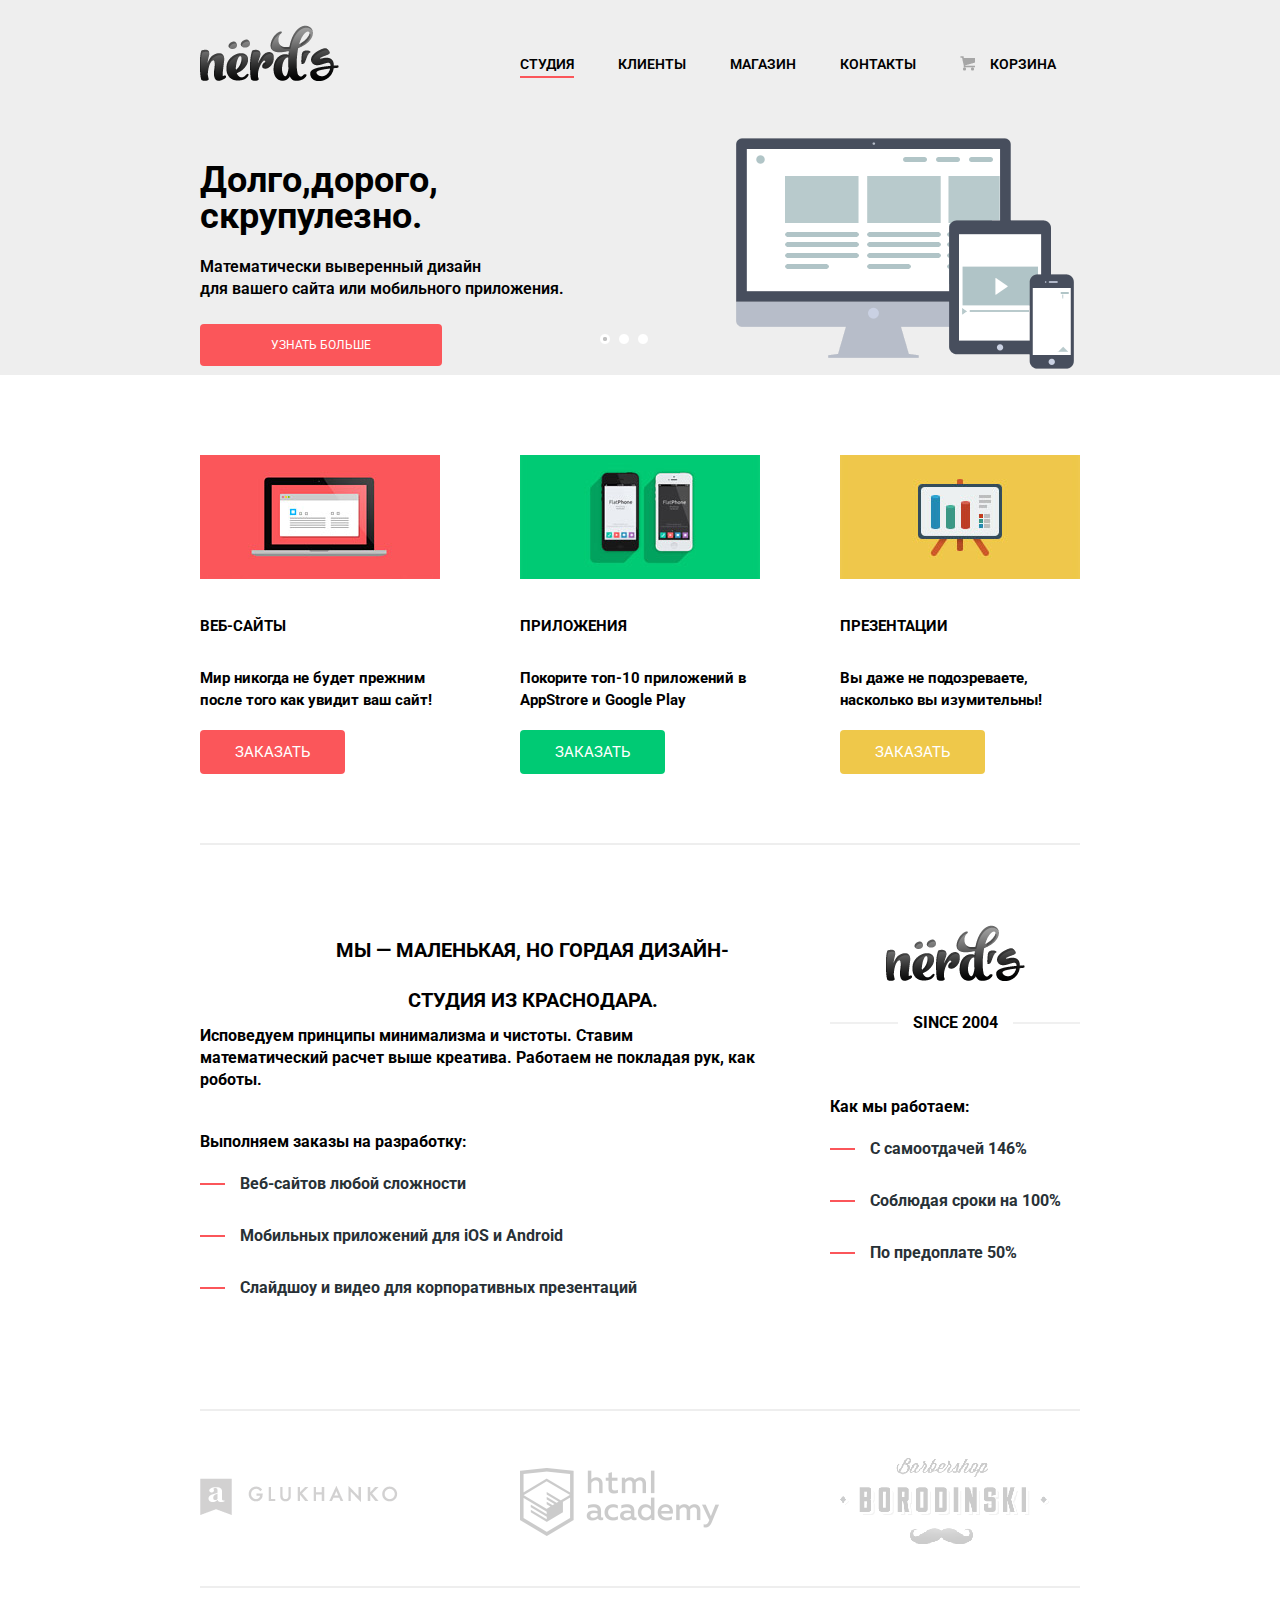
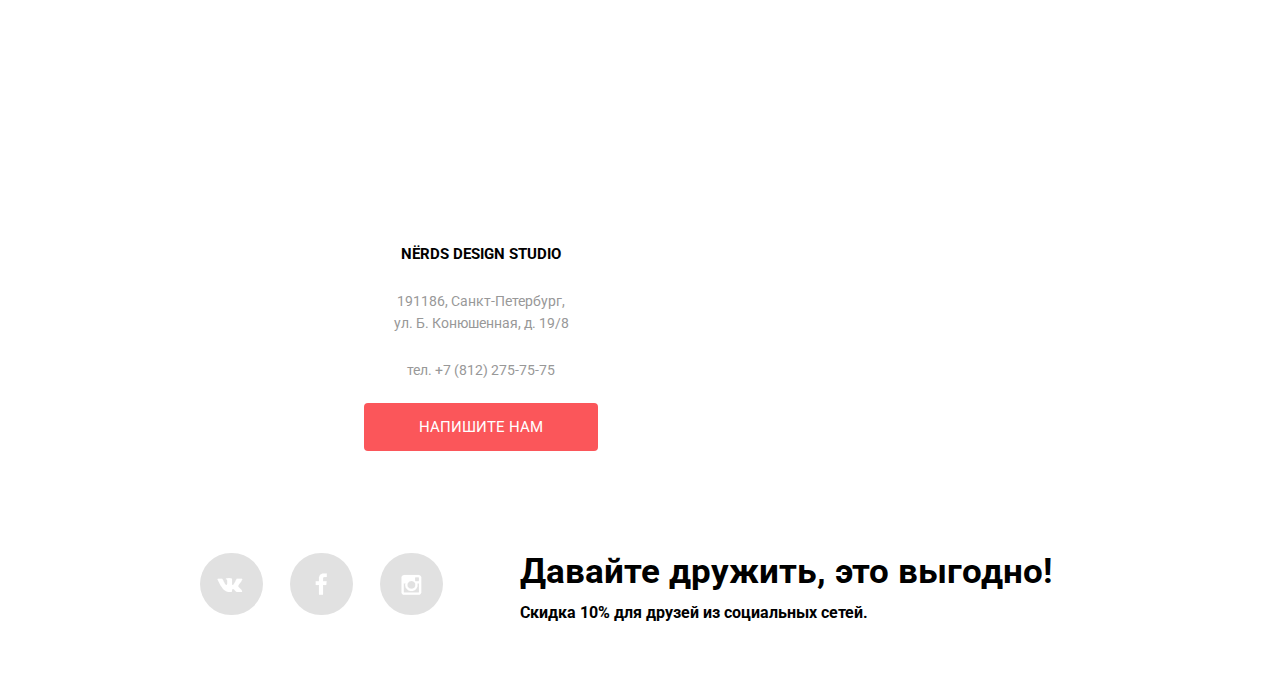
==== index.html @ 9555e85b "finished 80%" ====
<!DOCTYPE html>
<html lang="ru">
<head>
  <meta charset="UTF-8">
  <title>Nerds</title>
  <link href="https://fonts.googleapis.com/css?family=Roboto" rel="stylesheet">
  <link rel="stylesheet" href="css/normalize.css">
  <link rel="stylesheet" href="css/style.css">
</head>
<body>
<header class="main-header">
  <div class="container clearfix">
        <div class="header-logo">
          <img src="images/header-logo.png" width="139" height="56" alt="header-logo">
        </div>
        <nav class="main-navigation clearfix">
          <ul class="menu">
            <li>
              <a class="active" href="#">Студия</a>
            </li>
            <li>
              <a href="#">Клиенты</a>
            </li>
            <li>
              <a href="http://localhost:63342/Nerds/catalog.html?_ijt=am4drmish4obvs0klin3mq3hd3#">Магазин</a>
            </li>
            <li>
              <a href="#">Контакты</a>
            </li>
            <li>
              <a class="shopping-basket clearfix" href="#">Корзина</a>
            </li>
          </ul>
        </nav>
          <div class="slider">
            <img src="images/slider.png" width="474" height="231"  alt="slider">
          </div>
          <div class="features">
            <h2>Долго,дорого,<br>скрупулезно.</h2>
            <p>Математически выверенный дизайн<br>
              для вашего сайта или мобильного приложения.</p>
            <a href="#">Узнать больше</a>
          </div>
  </div>
</header>
<main class="container clearfix">
  <div class="products clearfix">
    <div class="products-item">
      <img class="img-item" src="images/image-site.jpg" width="240" height="124" alt="website-image">
      <b>Веб-сайты</b>
      <p>Мир никогда не будет прежним после того как увидит ваш сайт!</p>
      <a class="web-item" href="#">Заказать</a>
    </div>
    <div class="products-item">
      <img class="img-item" src="images/image-applications.jpg" width="240" height="124" alt="website-image">
      <b>Приложения</b>
      <p>Покорите топ-10 приложений
        в AppStrore и Google Play</p>
      <a class="app-item" href="#">Заказать</a>
    </div>
    <div class="products-item">
      <img class="img-item" src="images/image-presentation.jpg" width="240" height="124" alt="website-image">
      <b>Презентации</b>
      <p>Вы даже не подозреваете,
        насколько вы изумительны!</p>
      <a class="pres-item" href="#">Заказать</a>
    </div>
  </div>
  <div class="index-column clearfix">
    <div class="index-column-left">
      <h2 class="big-heading">
        Мы — маленькая, но гордая
        дизайн-студия из Краснодара.
      </h2>
      <p>
        Исповедуем принципы минимализма и чистоты.
        Ставим математический расчет выше креатива.
        Работаем не покладая рук, как роботы.
      </p>
      <p class="order-work">
        Выполняем заказы на разработку:
      </p>
      <ul class="custom-list">
        <li>
          Веб-сайтов любой сложности
        </li>
        <li>
          Мобильных приложений для iOS и Android
        </li>
        <li>
          Слайдшоу и видео для корпоративных презентаций
        </li>
      </ul>

    </div>
    <div class="index-column-right">
      <div class="logo">
        <img src="images/header-logo.png" width="139" height="56" alt="img">
      </div>
      <div class="born-date">
        <span>Since 2004</span>
      </div>
      <p class="order-work">
        Как мы работаем:
      </p>
      <ul class="custom-list">
        <li>
          С самоотдачей 146%
        </li>
        <li>
          Соблюдая сроки на 100%
        </li>
        <li>
          По предоплате 50%
        </li>
      </ul>
    </div>
  </div>
  <div class="company-links clearfix">
    <div class="com-glukhanko">
      <a href="#">
        <img src="images/glukhanko.png" width="198" height="37" alt="img-link">
      </a>
    </div>
    <div class="com-htmlacademy">
      <a href="#">
        <img src="images/htmlacademy.png" width="199" height="68" alt="img-link">
      </a>
    </div>
    <div class="com-borodinsky">
      <a href="#">
        <img src="images/borodinsky.png" width="209" height="90" alt="img-link">
      </a>
    </div>
  </div>
</main>
<div class="map">
  <div class="address">
    <b>NЁRDS DESIGN STUDIO</b>
    <p class="local">191186, Санкт-Петербург,<br>
      ул. Б. Конюшенная, д. 19/8</p>
    <p class="number">тел. +7 (812) 275-75-75</p>
    <a class="contact-us" href="#">Напишите нам</a>
  </div>
  <iframe src="https://www.google.com/maps/embed?pb=!1m18!1m12!1m3!1d1998.621825685443!2d30.320789252020067!3d59.93841718178706!2m3!1f0!2f0!3f0!3m2!1i1024!2i768!4f13.1!3m3!1m2!1s0x4696310fc446a9a3%3A0xddb6cbaf88ba4de7!2z0JLQvtC70YvQvdGB0LrQuNC5INC_0LXRgC4sINCh0LDQvdC60YIt0J_QtdGC0LXRgNCx0YPRgNCzLCDQoNC-0YHRgdC40Y8sIDE5MTE4Ng!5e0!3m2!1sru!2sua!4v1493501843042" width="100%" height="417" frameborder="0" style="border:0" allowfullscreen></iframe>
</div>
<footer class="main-footer clearfix">
  <div class="container clearfix">
    <div class="footer-social">
      <div class="vk">
        <a  class="social-btn social-btn-vk" href="#">Vkontakte</a>
      </div>
      <div class="fb">
        <a class="social-btn social-btn-fb"  href="#">Facebook</a>
      </div>
      <div class="inst">
        <a class="social-btn social-btn-inst" href="#">Instagram</a>
      </div>
    </div>
    <div class="discount">
      <b>Давайте дружить, это выгодно!</b>
      <p>Скидка 10% для друзей из социальных сетей.</p>
    </div>
  </div>
</footer>
<div class="popup">
  <button class="popup-close" type="button" title="Закрыть">Закрыть</button>
    <form class="form-info clearfix" action="#" method="post">
      <label class="name" for="my-name">
        Ваше имя:
      </label>
      <input type="text" id="my-name" name="name-inf" placeholder="Представтесь, пожалуйста">
    </form>
    <form class="form-info" action="#" method="post">
      <label class="email" for="my-mail">
        Ваше е-mail:
      </label>
      <input type="text" id="my-mail" name="name-mail" placeholder="Для отправки ответа">
    </form>
  <form class="form-info" action="#" method="post">
    <label class="letter-text" for="letter">
      Текст письма:
    </label>
    <textarea class="text-letter" style="resize: none" cols="64" rows="10" id="letter" name="name-inf"
              placeholder="В свободной форме"></textarea>
    <button class="btn" type="submit">Отправить</button>
  </form>
</div>
<script src="scripts.js"></script>
</body>
</html>
---- css/style.css ----
body {
    min-width: 900px;
    margin: 0;
    padding: 0;
    font-size: 15px;
    line-height: 22px;
    font-family: "Roboto", "Arial", sans-serif;
    color: #000;
    background: #ffffff no-repeat  top;
}


.clearfix::after {
    content: "";
    display: block;
    clear: both;
}

p,
h2,
figure,
ul {
    padding: 0;
    margin: 0;

}

ul {
    list-style: none;
}

a {
    color: #000;
    text-decoration: none;
}

.container {
    margin: 0 auto;
    width: 880px;
}

.main-header {
    background: #eeeeee;
}

.header-logo {
    float: left;
    padding-top: 25px;
}

.main-navigation {
    width: 560px;
    float: right;
    margin-top: 53px;
}

.main-navigation li {
    display: inline-block;
    vertical-align: top;
    margin-right: 40px;
}

.main-navigation li:last-child {
    margin-right: 0;
}

.main-navigation a {
    position: relative;
    font-size: 14px;
    text-transform: uppercase;
    font-weight: 600;
}

.main-navigation .shopping-basket {
    position: relative;
    padding-left: 30px;
}

.main-navigation .shopping-basket {
    width: 15px;
    height: 15px;
    top: 0;
    left: 0;
    background: url("../images/icon-basket.png") no-repeat;
}

.main-navigation a:hover {
    color: #fb565a;
}

.main-navigation a:active {
    color: #8f8f8f;
}

.main-navigation .active {
    position: relative;
}

.main-navigation .active::after {
    position: absolute;
    content: '';
    width: 100%;
    top: 20px;
    left: 0;
    border-bottom: 2px solid #fb565a;
}

.main-navigation .shopping-basket:hover {
    background: url("../images/icon-basket-hover.png") no-repeat;
}

.main-navigation .shopping-basket:active {
    background: url("../images/icon-basket-active.png") no-repeat;
}


.features {
    float: left;
    width: 400px;
    margin-top: 75px;
}


.features h2 {
    font-size: 36px;
    line-height: 36px;
    padding-bottom: 22px;
}

.features p {
    font-size: 16px;
    font-weight: 600;
    padding-bottom: 33px;
}

.features a {
    font-size: 12px;
    background: #fb565a;
    padding: 14px 71px;
    border-radius: 4px;
    text-transform: uppercase;
    color: #ffffff;
}

.features a:hover {
    background-color: #d6494d;
}

.features a:active {
    background-color: #b63538;
    box-shadow: inset 0 3px 0 0 rgba(0,0,0,0.24);
}

.slider {
    width: 480px;
    float: right;
    margin-top: 63px;
}

.products {
    margin-top: 80px;
    border-bottom: 2px solid #eeeeee;
}

.products-item {
    width: 240px;
    float: left;
    margin-right: 80px;
    padding-bottom: 80px;
}

.products-item:last-child {
    margin-right: 0;
}

.products-item .img-item {
    padding-bottom: 30px;
}

.products-item b {
    display: inline-block;
    text-transform: uppercase;
    padding-bottom: 30px;
}

.products-item p {
    font-weight: bold;
    font-size: 15px;
    padding-bottom: 30px;
}

.products-item .web-item {
    background: #fb565a;
    padding: 13px 35px;
    border-radius: 4px;
    text-transform: uppercase;
    color: #ffffff;
}

.products-item .app-item {
    background: #00ca74;
    padding: 13px 35px;
    border-radius: 4px;
    text-transform: uppercase;
    color: #ffffff;
}
.products-item .pres-item {
    background: #efc84a;
    padding: 13px 35px;
    border-radius: 4px;
    text-transform: uppercase;
    color: #ffffff;
}

.products-item .web-item:hover {
    background-color: #d6494d;
}

.products-item .app-item:hover {
    background-color: #01a25e;
}

.products-item .pres-item:hover {
    background-color: #d6ae2c;
}

.products-item .web-item:active {
    box-shadow: inset 0 3px 0 0 rgba(0,0,0,0.24);
}

.products-item .app-item:active {
    box-shadow: inset 0 3px 0 0 rgba(0,0,0,0.24);
}

.products-item .pres-item:active {
    box-shadow: inset 0 3px 0 0 rgba(0,0,0,0.24);
}

.index-column {
    padding: 80px 0;
    border-bottom: 2px solid #eee;
    font-weight: bold;
}

.index-column-left {
    width: 560px;
    float: left;
}

.index-column p {
    font-size: 16px;
    line-height: 22px;
    margin-bottom: 40px;
}

.index-column .order-work {
    margin-bottom: 20px;
}

.custom-list {
    font-size: 0;
}

.custom-list li {
    padding-left: 40px;
    margin-bottom: 30px;
    position: relative;
    font-size: 16px;
    line-height: 22px;
    color: #283136;
}

.custom-list li::before {
    content: "";
    position: absolute;
    left: 0;
    top: 10px;
    width: 25px;
    height: 2px;
    background: #fb565a;
}

.index-column-right {
    width: 250px;
    float: right;
}

.index-column-right .logo {
    margin-bottom: 25px;
    text-align: center;
}

.index-column-right .logo img {
    width: 139px;
    height: 56px;
}

.born-date {
    margin-bottom: 60px;
    font-size: 16px;
    line-height: 22px;
    text-align: center;
}

.born-date span {
    position: relative;
    z-index: 2;
    font-size: 16px;
    display: inline;
    padding: 0 15px;

    text-align: right;
    text-transform: uppercase;
    background: #ffffff;
}

.born-date::after {
    content: '';
    position: relative;
    display: block;
    top: -12px;
    z-index: 1;
    border: 1px solid #f0f0f0;
}

.company-links {
    padding-top: 47px;
    padding-bottom: 32px;
    border-bottom:  2px solid #eeeeee;
    margin-bottom: 85px;
    transition: linear 0.4s;
}

.com-glukhanko {
    float: left;
    width: 220px;
    margin-right: 100px;
    padding-top: 20px;
    opacity: .2;
}

.com-htmlacademy {
    float: left;
    width: 220px;
    margin-right: 100px;
    padding-top: 10px;
    opacity: .2;
}

.com-borodinsky {
    float: left;
    width: 220px;
    margin-right: 0;
    opacity: .2;
}


.com-glukhanko:hover {
    opacity: 1;
}

.com-htmlacademy:hover{
    opacity: 1;
}

.com-borodinsky:hover {
    opacity: 1;
}

.map {
    position: relative;
}

.address {
    position: absolute;
    width: 250px;
    padding-top: 30px;
    padding-bottom: 25px;
    background: #ffffff;
    top: 140px;
    left: 356px;
    text-align: center;
}

.address b {
    display: inline-block;
    padding-bottom: 25px;
}

.address p {
    color: #989898;
    font-size: 14px;
}

.address .local {
    margin-bottom: 25px;
}

.address .number {
    margin-bottom: 35px;
}

.address a {
    width: 204px;
    text-transform: uppercase;
    color: #ffffff;
    background: #fb565a;
    border-radius: 4px;
    padding: 15px 55px;
}

.address a:hover {
    background: #b63538;
}

/*----------------------INDEX-CONTENT END--------------------*/

.catalog {
    margin-top: 82px;
    margin-bottom: 80px;
}

.inner-column-left {
    width: 240px;
    float: left;
    margin-right: 80px;
}

.big-heading {
    float: left;
    text-align: center;
    font-size: 20px;
    line-height: 50px;
    margin-left: 105px;
    text-transform: uppercase;
}

.slider-small {
    margin-bottom: 15px;
}

.small-slider span {
    display: inline-block;
    font-weight: bold;
    text-transform: uppercase;
    padding-bottom: 23px;
}

.small-slider .br {
    font-weight: bold;
    text-transform: uppercase;
    margin-right: 10px;
    float: left;
    padding-top: 10px;
}

.small-slider .inf-to {
    font-weight: bold;
    text-transform: uppercase;
    margin-right: 10px;
    padding-top: 10px;
    padding-left: 25px;
    float: left;

}

.small-slider input[type="text"] {
    float: left;
    width: 45px;
    border: none;
    outline: 0;
    cursor: pointer;
    background: #f1f1f1;
    padding: 11px 15px 11px 15px;
    border-radius: 3px;
    font-weight: bold;
    margin-right: 10px;
}

.small-slider input[type="text"]:last-child {
    margin-right: 0;
}

.my-inp-br {
    margin-right: 10px;
}

.range-price {
    float: left;
    width: 240px;
    margin-bottom: 52px;
}

.grid {
    width: 240px;
    float: left;
    margin-bottom: 50px;
}

.grid label {
    display: block;
    font-weight: bold;
}

.grid span {
    font-weight: bold;
    text-transform: uppercase;
    display: inline-block;
    padding-bottom: 20px;
    font-size: 18px;
}

.grid .typing {
    text-transform: none;
    font-size: 16px;
    padding: 0;
    color: #283136;
}

.grid .typing:hover {
    color: #000000;
}

.choose-radio {
    position: relative;
    cursor: pointer;
}

.grid-type input[type="radio"] {
    display: none;
}

.choose-radio {
    display: inline-block;
    vertical-align: top;
    padding-left: 35px;
    padding-bottom: 20px;
}


.choose-radio input[type="radio"] +
.radio-indicator {
    position: absolute;
    top: 0;
    left: 0;
    width: 25px;
    height: 25px;
    background: url("../images/icon-circle.png") no-repeat;
    opacity: 0.5;
}

.choose-radio input[type="radio"] +
.radio-indicator:hover {
    opacity: 1;
}

.choose-radio input[type="radio"]:checked +
.radio-indicator {
    content: "";
    position: absolute;
    width:  25px;
    height: 25px;
    background: url("../images/icon-circle-dot.png") no-repeat;
}

.inner-features span {
    display: inline-block;
    font-weight: bold;
    text-transform: uppercase;
    padding-bottom: 23px;
    font-size: 18px;
}

.inner-features label {
    display: block;
    font-weight: bold;
}

.inner-features a {
    display: inline-block;
    margin-top: 50px;
    background: #f1f1f1;
    color: #000;
    border-radius: 3px;
    padding: 10px 40px;
    text-transform: uppercase;
    font-weight: bold;
    font-size: 12px;
}

.inner-features a:hover {
    background: #e5e5e5;
}

.inner-features a:active {
    background: #d5d5d5;
    box-shadow: inset 0 3px 0 0 rgba(0,0,0,0.24);
}

.choose-checkbox {
    position: relative;
    cursor: pointer;
}

.creators-product input[type="checkbox"] {
    display: none;
}

.choose-checkbox {
    display: inline-block;
    vertical-align: top;
    padding-left: 35px;
    padding-bottom: 20px;
}


.choose-checkbox input[type="checkbox"] +
.checkbox-indicator {
    position: absolute;
    top: 0;
    left: 0;
    width: 23px;
    height: 23px;
    background: url("../images/icon-check-off.png") no-repeat;
    opacity: 0.7;
}

.choose-checkbox input[type="checkbox"] +
.checkbox-indicator:hover {
    opacity: 1;
}



.choose-checkbox input[type="checkbox"]:checked +
.checkbox-indicator {
    content: "";
    position: absolute;
    width: 27px;
    height: 23px;
    background: url("../images/icon-check-on.png") no-repeat;
}


.inner-column-right {
    width: 560px;
    float: left;
}

.sorting {
    float: left;
    margin-bottom: 20px;
}

.sorting li {
    display: inline-block;
    vertical-align: top;
}

.sorting .sorting-list {
    display: inline;
    vertical-align: top;

}

.sorting span {
    font-weight: bold;
    color: #000;
    text-transform: uppercase;
    font-size: 12px;
    padding-right: 40px;

}

.sorting li {
    margin-right: 42px;
}


.sorting-list a {
    position: relative;
    font-weight: bold;
    text-transform: uppercase;
    color: #b2b2b2;
    font-size: 12px;
}

.sorting-list a:hover {
    color: #000;
}

.sorting-list a:active {
    color: #000;
}

.sorting-list a::after {
    position: absolute;
    content: '';
    width: 100%;
    top: 20px;
    left: 0;
    border-bottom: 1px dotted #00ca74;
}

.sorting-list a:hover::after {
    position: absolute;
    content: '';
    width: 100%;
    top: 20px;
    left: 0;
    border-bottom: 1px solid #00ca74;
}

.sorting-list a:active::after {
    border: none;
}

.sorting-controls {
    width: 40px;
    float: right;
    font-size: 0;
}

.sorting-controls a {
    display: inline-block;
    position: relative;
    padding-right: 20px;
}

.sorting-controls .up::after {
    position: absolute;
    content: '';
    top: 7px;
    left: 2px;
    border: 6px solid transparent;	border-bottom: 11px solid #c1c1c1;
    transform: rotate(180deg);
}

.sorting-controls .down::after {
    position: absolute;
    content: '';
    top: 2px;
    left: 2px;
    border: 6px solid transparent;	border-bottom: 11px solid #c1c1c1;
}

.sorting-controls .up:hover::after {
    border: 6px solid transparent;	border-bottom: 11px solid #b5b5b5;
}

.sorting-controls .down:hover::after {
    border: 6px solid transparent;	border-bottom: 11px solid #b5b5b5;
}

.sorting-controls .up:active::after {
    border: 6px solid transparent;	border-bottom: 11px solid #000000;
}

.sorting-controls .down:active::after {
    border: 6px solid transparent;	border-bottom: 11px solid #000000;
}

.sorting-controls .active::after {
    border: 6px solid transparent;	border-bottom: 11px solid #00ca74;
}

.items {
    width: 560px;
    float: right;
    margin-bottom: 82px;
}

.item-card {
    position: relative;
    float: left;
    width: 240px;
    height: 240px;
    background: #f1f1f1;
    border-radius: 5px;
    margin-right: 80px;
    margin-bottom: 80px;
}

.item-description {
    width: 200px;
    height: 200px;
    background: #ffffff;
    text-align: center;
    overflow: scroll;
    opacity: 0;
}

.item-description:hover {
    transition: 0.6s;
    opacity: 1;
}

.item-description b {
    padding-top: 27px;
    display: inline-block;
    text-transform: uppercase;
    padding-bottom: 20px;
    font-size: 18px;
}

.item-description p {
    font-weight: bold;
    font-size: 14px;
    padding-bottom: 32px;
}

.item-description a {
    background: #fb565a;
    border-radius: 3px;
    color: #ffffff;
    padding: 9px 45px;
    display: inline-block;
    margin-bottom: 30px;
}

.item-description a:hover {
    background: #d6494d;
}

.item-description a:active {
    background: #b63538;
    box-shadow: inset 0 3px 0 0 rgba(0,0,0,0.24);
}

.item-card .item-description {
    position: absolute;
    top: 51px;
    left: 19px;
}

.item-card .second-circle {
    position: absolute;
    display: inline-block;
    background-color: #ffffff;
    width: 10px;
    height: 10px;
    top: 10px;
    left: 28px;
    border-radius: 50%;
}

.item-card span {
    position: absolute;
    display: inline-block;
    vertical-align: top;
    background-color: #ffffff;
    width: 10px;
    height: 10px;
    top: 10px;
    left: 12px;
    border-radius: 50%;
}

.item-card .third-circle {
    position: absolute;
    display: inline-block;
    background-color: #ffffff;
    width: 10px;
    height: 10px;
    top: 10px;
    left: 44px;
    border-radius: 50%;
}


.item-card:hover {
    background: #797979;
    transition: 0.6s;
}

.item-card img {
    width: 240px;
    height: 240px;
    padding-top: 30px;
}

.item-card:nth-child(2n) {
    margin-right: 0;
}

.item-card:nth-child(5n) {
    margin-bottom: 0;
}

.item-card:nth-child(6n) {
    margin-bottom: 0;
}

.pagination {
    float: left;
}

.pagination ul {
    font-size: 0;
}


.pagination li {
    display: inline-block;
    vertical-align: top;
    font-size: 12px;
    margin-right: 10px;
    padding: 8px 15px;
    border-radius: 4px;
    font-weight: bold;
    text-transform: uppercase;
}

.pagination li.active {
    padding: 6px 15px;
    border: 2px solid #f2f2f2;
    background: #ffffff;
}

.pagination li {
    background: #f1f1f1;
}

.pagination li:hover {
    background: #e5e5e5;
}

.pagination li.active:hover {
    background: #ffffff;
}

.pagination li:active {
    background: #d5d5d5;
    box-shadow: inset 0 3px 0 0 rgba(0,0,0,0.24);
}

.pagination li.active:active {
    box-shadow: none;
}
/**********************************************************/

.footer-social {
    width: 300px;
    float: left;
    margin-right: 20px;
}

.footer-social .vk {
    float: left;
    margin-right: 27px;
    margin-top: 57px;
    vertical-align: top;
    width: 63px;
    height: 62px;
    background-color: #e1e1e1;
    -moz-border-radius: 50px;
    -webkit-border-radius: 50px;
    border-radius: 50px;
}

.footer-social .social-btn-vk {
    position: relative;
    font-size: 0;
}

.footer-social .social-btn-vk::after {
    position: absolute;
    display: inline-block;
    content: '';
    width: 27px;
    height: 14px;
    background: url("../images/icon-vk.png") no-repeat;
    top: 9px;
    left: 17px;
}

.footer-social .fb {
    float: left;
    margin-right: 27px;
    margin-top: 57px;
    vertical-align: top;
    width: 63px;
    height: 62px;
    background-color: #e1e1e1;
    -moz-border-radius: 50px;
    -webkit-border-radius: 50px;
    border-radius: 50px;
}

.footer-social .social-btn-fb {
    position: relative;
    font-size: 0;
}

.footer-social .social-btn-fb::after {
    position: absolute;
    display: inline-block;
    content: '';
    width: 27px;
    height: 25px;
    background: url("../images/icon-facebook.png") no-repeat;
    top: 4px;
    left: 25px;
}

.footer-social .inst {
    float: left;
    vertical-align: top;
    margin-top: 57px;
    width: 63px;
    height: 62px;
    background-color: #e1e1e1;
    -moz-border-radius: 50px;
    -webkit-border-radius: 50px;
    border-radius: 50px;
}

.footer-social .social-btn-inst {
    position: relative;
    font-size: 0;
}

.footer-social .social-btn-inst::after {
    position: absolute;
    display: inline-block;
    content: '';
    width: 25px;
    height: 22px;
    background: url("../images/icon-instagram.png") no-repeat;
    top: 5px;
    left: 21px;
}

.footer-social .vk:hover {
    background-color: #fb565a;
}

.footer-social .fb:hover {
    background-color: #fb565a;
}

.footer-social .inst:hover {
    background-color: #fb565a;
}

.footer-social .vk:active {
    box-shadow: inset 0 3px 0 0 rgba(0,0,0,0.24);
}

.footer-social .fb:active {
    box-shadow: inset 0 3px 0 0 rgba(0,0,0,0.24);
}

.footer-social .inst:active {
    box-shadow: inset 0 3px 0 0 rgba(0,0,0,0.24);
}

.discount {
    float: left;
    width: 560px;
    margin-top: 65px;
    padding-bottom: 50px ;
}

.discount b {
    display: inline-block;
    font-size: 35px;
    padding-bottom: 19px;
}

.discount p {
    font-size: 16px;
    font-weight: bold;
}

/*----------------------FOOTER-END--------------------*/

.popup {
    display: none;
    position: fixed;
    background: #ffffff;
    width: 631px;
    top: 50%;
    left: 50%;
    margin-left: -365px;
    padding-left: 80px;
    padding-bottom: 50px;
    box-shadow: 5px 15px 50px 2px #000000;
}

.popup-show {
    display: block;
    animation: bounce 0.6s;
}

@keyframes bounce {
    0% {transform: translateY(-2000px); }
    70% {transform: translateY(30px); }
    90% {transform: translateY(-10px); }
    100% {transform: translateY(0); }
}

.popup .popup-close {
    position: absolute;
    top: 5px;
    right: 5px;
    width: 50px;
    height: 50px;
    font-size: 0;
    background: #fb565a;
    cursor: pointer;
    border-radius: 50%;
    border: 0;
    outline: 0;
}

.popup .popup-close::before,
.popup .popup-close::after {
    content: '';
    position: absolute;
    top: 22px;
    left: 11px;
    width: 30px;
    height: 5px;
    background: #ffffff;
    border-radius: 1px;
}

.popup .popup-close::before {
    transform: rotate(45deg);
}

.popup .popup-close::after {
    transform: rotate(-45deg);
}

.form-info {
    float: left;
    margin-right: 20px;
    font-weight: bold;
}

.popup .name {
    display: block;
    margin-top: 56px;
}

.popup .email {
    display: block;
    margin-top: 56px;
}

.popup input[type="text"] {
    width: 216px;
    float: left;
    font-size: 12px;
    font-weight: bold;
    padding-top: 10px;
    padding-bottom: 10px;
    padding-left: 14px;
    margin-top: 10px;
    text-transform: uppercase;
    color: #000000;
    border-radius: 3px;
    border: 2px solid #d7dcde;
}

.popup input[type="text"]:hover {
    border: 2px solid #a2a9ac;
}

.popup .letter-text {
    display: block;
    margin-top: 23px;
}

.popup .text-letter {
    width: 465px;
    margin-top: 13px;
    border: 2px solid #d7dcde;
    font-weight: bold;
    text-transform: uppercase;
    font-size: 12px;
    padding-left: 14px;
    padding-top: 10px;
    margin-bottom: 27px;
    border-radius: 3px;
}

.popup .text-letter:focus {
    border: 2px solid #a2a9ac;
}

.popup .btn {
    display: block;
    width: 485px;
    background: #fb565a;
    border: 0;
    outline: 0;
    cursor: pointer;
    border-radius: 4px;
    color: #ffffff;
    text-transform: uppercase;
    padding-top: 14px;
    padding-bottom: 14px;
    font-size: 12px;
}

.popup .btn:hover {
    background-color: #b63538;
}

::-webkit-input-placeholder {color:#000000;}

/*----------------------POPUP-INDEX END--------------------*/
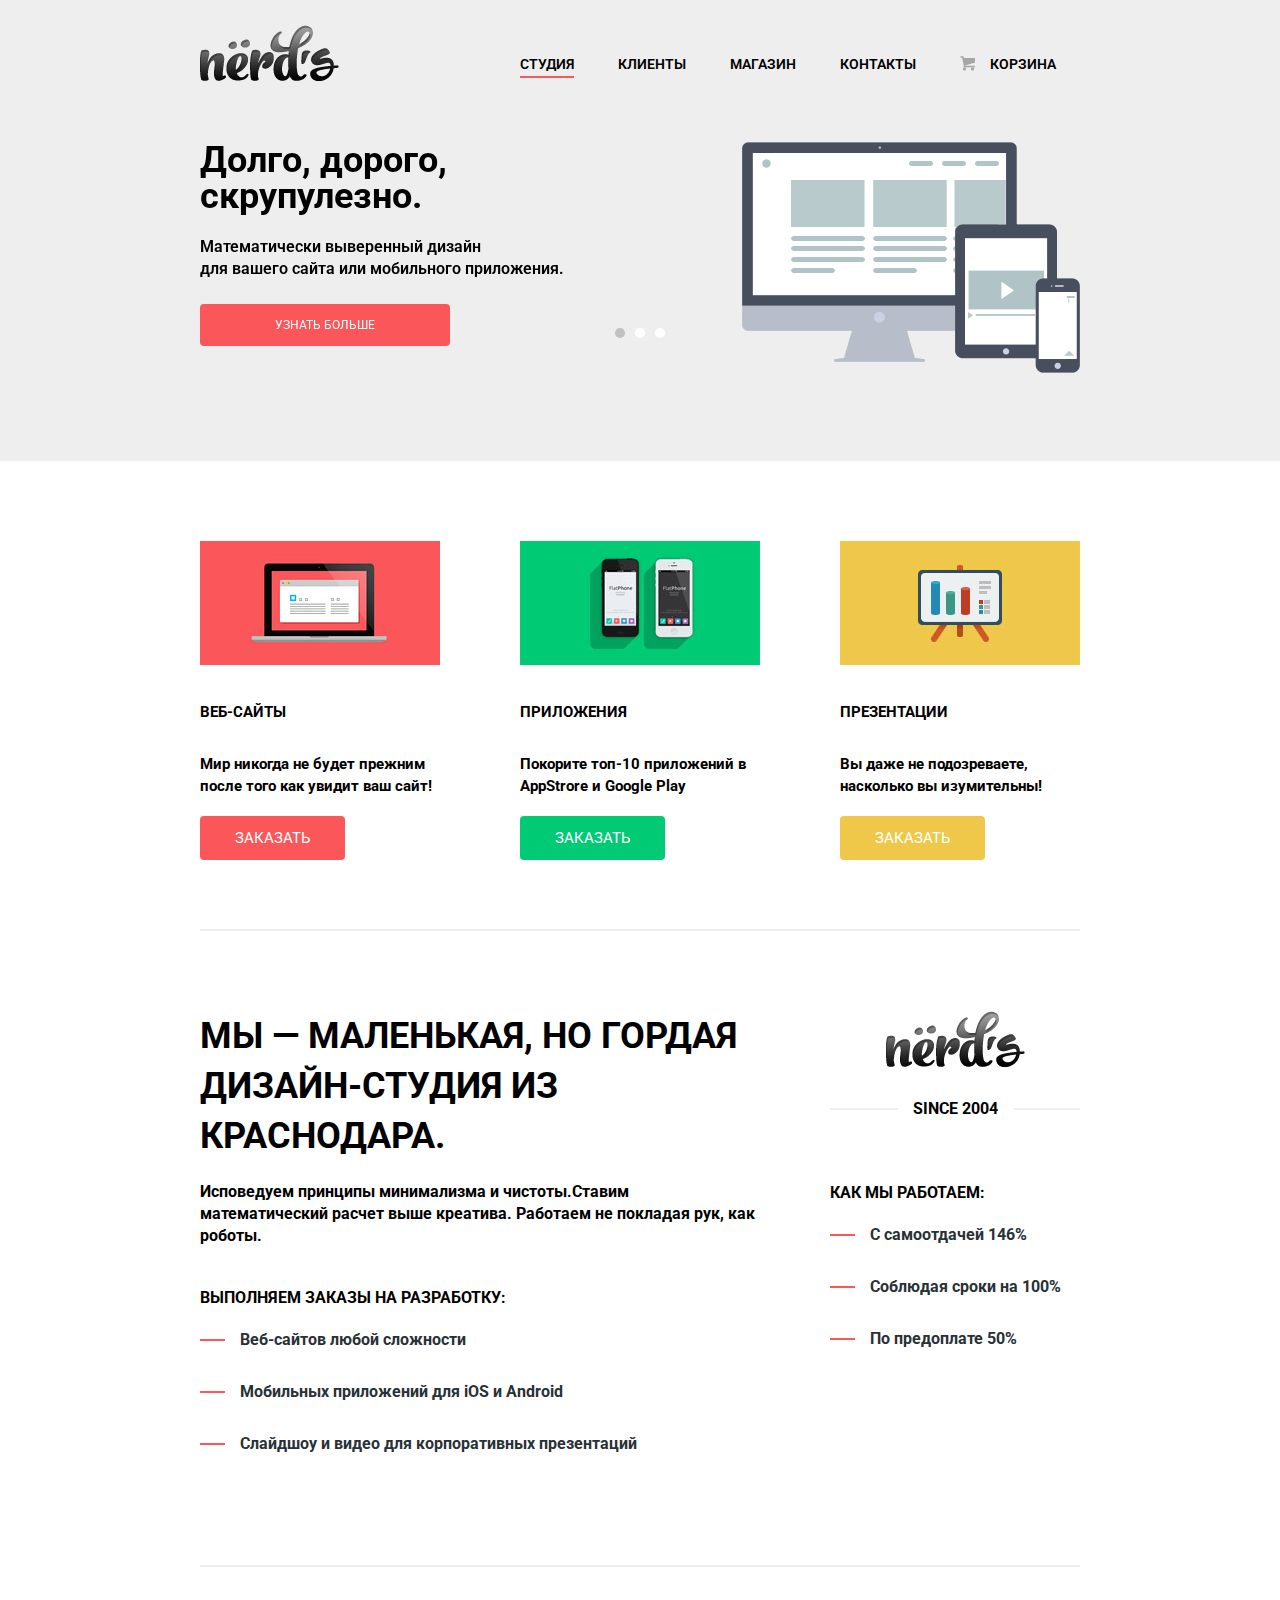
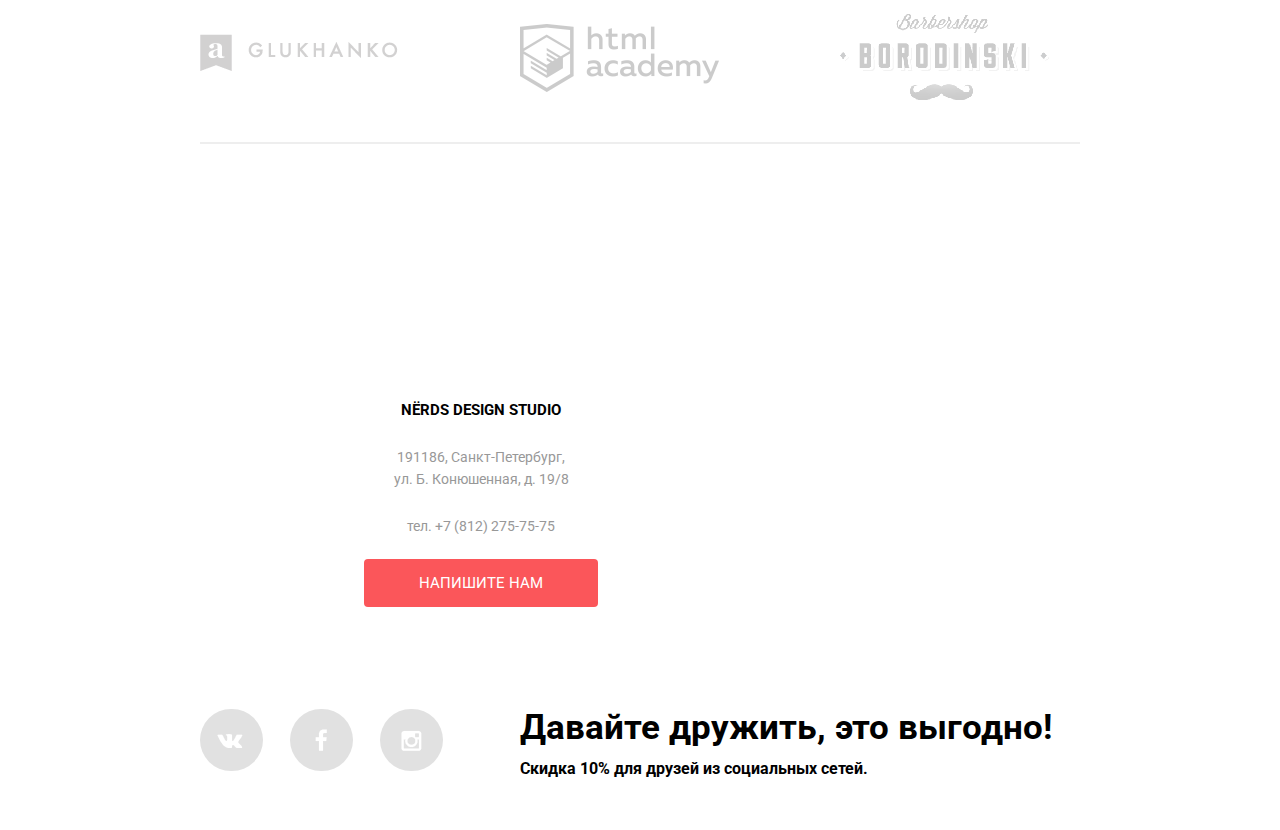
==== commit ce949816: "finished index slider" ====
--- a/index.html
+++ b/index.html
@@ -6,23 +6,35 @@
   <link href="https://fonts.googleapis.com/css?family=Roboto" rel="stylesheet">
   <link rel="stylesheet" href="css/normalize.css">
   <link rel="stylesheet" href="css/style.css">
+  <!-- jQuery library (served from Google) -->
+  <script src="http://ajax.googleapis.com/ajax/libs/jquery/1.8.2/jquery.min.js"></script>
+  <!-- bxSlider Javascript file -->
+  <script src="js/jquery.bxslider.js"></script>
+  <script type="text/javascript">
+      $(document).ready(function(){
+          $('.bxslider').bxSlider();
+      });
+  </script>
+  <!-- bxSlider CSS file -->
+  <link href="css/jquery.bxslider.css" rel="stylesheet" />
 </head>
 <body>
-<header class="main-header">
+<header class="main-header ">
   <div class="container clearfix">
+    <div class="nav-block clearfix">
         <div class="header-logo">
           <img src="images/header-logo.png" width="139" height="56" alt="header-logo">
         </div>
         <nav class="main-navigation clearfix">
           <ul class="menu">
             <li>
-              <a class="active" href="#">Студия</a>
+              <a class="active-h" href="#">Студия</a>
             </li>
             <li>
               <a href="#">Клиенты</a>
             </li>
             <li>
-              <a href="http://localhost:63342/Nerds/catalog.html?_ijt=am4drmish4obvs0klin3mq3hd3#">Магазин</a>
+              <a href="#">Магазин</a>
             </li>
             <li>
               <a href="#">Контакты</a>
@@ -32,15 +44,41 @@
             </li>
           </ul>
         </nav>
-          <div class="slider">
-            <img src="images/slider.png" width="474" height="231"  alt="slider">
-          </div>
-          <div class="features">
-            <h2>Долго,дорого,<br>скрупулезно.</h2>
-            <p>Математически выверенный дизайн<br>
-              для вашего сайта или мобильного приложения.</p>
-            <a href="#">Узнать больше</a>
-          </div>
+    </div>
+  </div>
+  <div class="container">
+    <ul class="bxslider">
+      <li>
+        <img class="first" src="images/slider-first-img.png" width="338" height="231" alt="slider-first-img">
+        <div class="features">
+          <h2>Долго, дорого,<br>скрупулезно.</h2>
+          <p>Математически выверенный дизайн<br>
+            для вашего сайта или мобильного приложения.</p>
+          <a href="#">Узнать больше</a>
+        </div>
+      </li>
+      <li>
+        <img class="second" src="images/slider-second-img.png" width="230" height="249" alt="slider-second-img">
+        <div class="features">
+          <h2>Любите ли вы математику,<br>
+            как любим ее мы?</h2>
+          <p>Нашим дизайнерам мы удаляем нейроны, ответственные<br>
+            за креатив, чтобы дать им возможность все просчитать</p>
+          <a href="#">Узнать больше</a>
+        </div>
+      </li>
+      <li>
+        <img class="third" src="images/slider-third-img.png" width="333" height="319" alt="slider-third-img">
+        <div class="features">
+          <h2>Только наркотики,<br>
+            только хардкор!</h2>
+          <p>Все дизайнерские решения в нашей компании принимаются только
+            под воздействием качественных
+            галлюциногенов</p>
+          <a href="#">Узнать больше</a>
+        </div>
+      </li>
+    </ul>
   </div>
 </header>
 <main class="container clearfix">
@@ -69,13 +107,13 @@
   <div class="index-column clearfix">
     <div class="index-column-left">
       <h2 class="big-heading">
-        Мы — маленькая, но гордая
+        Мы — маленькая, но гордая<br>
         дизайн-студия из Краснодара.
       </h2>
       <p>
-        Исповедуем принципы минимализма и чистоты.
-        Ставим математический расчет выше креатива.
-        Работаем не покладая рук, как роботы.
+        Исповедуем принципы минимализма и чистоты.Ставим математический расчет выше креатива. Работаем не
+        покладая
+        рук, как роботы.
       </p>
       <p class="order-work">
         Выполняем заказы на разработку:
@@ -91,7 +129,6 @@
           Слайдшоу и видео для корпоративных презентаций
         </li>
       </ul>
-
     </div>
     <div class="index-column-right">
       <div class="logo">
@@ -186,6 +223,6 @@
     <button class="btn" type="submit">Отправить</button>
   </form>
 </div>
-<script src="scripts.js"></script>
+<script src="js/scripts.js"></script>
 </body>
 </html>--- a/css/style.css
+++ b/css/style.css
@@ -43,6 +43,10 @@
     background: #eeeeee;
 }
 
+.nav-block {
+    margin-bottom: 55px;
+}
+
 .header-logo {
     float: left;
     padding-top: 25px;
@@ -92,11 +96,11 @@
     color: #8f8f8f;
 }
 
-.main-navigation .active {
-    position: relative;
-}
-
-.main-navigation .active::after {
+.main-navigation .active-h {
+    position: relative;
+}
+
+.main-navigation .active-h::after {
     position: absolute;
     content: '';
     width: 100%;
@@ -114,47 +118,34 @@
 }
 
 
-.features {
-    float: left;
-    width: 400px;
-    margin-top: 75px;
-}
-
-
-.features h2 {
+.bxslider h2 {
     font-size: 36px;
     line-height: 36px;
     padding-bottom: 22px;
 }
 
-.features p {
+.bxslider p {
     font-size: 16px;
     font-weight: 600;
     padding-bottom: 33px;
 }
 
-.features a {
+.bxslider a {
     font-size: 12px;
     background: #fb565a;
-    padding: 14px 71px;
+    padding: 14px 75px;
     border-radius: 4px;
     text-transform: uppercase;
     color: #ffffff;
 }
 
-.features a:hover {
+.bxslider a:hover {
     background-color: #d6494d;
 }
 
-.features a:active {
+.bxslider a:active {
     background-color: #b63538;
     box-shadow: inset 0 3px 0 0 rgba(0,0,0,0.24);
-}
-
-.slider {
-    width: 480px;
-    float: right;
-    margin-top: 63px;
 }
 
 .products {
@@ -247,6 +238,12 @@
     float: left;
 }
 
+.index-column-left h2 {
+  text-align: left;
+  font-size: 36px;
+  padding-bottom: 20px;
+}
+
 .index-column p {
     font-size: 16px;
     line-height: 22px;
@@ -254,7 +251,9 @@
 }
 
 .index-column .order-work {
+    font-size: 16px;
     margin-bottom: 20px;
+    text-transform: uppercase;
 }
 
 .custom-list {
@@ -308,7 +307,6 @@
     font-size: 16px;
     display: inline;
     padding: 0 15px;
-
     text-align: right;
     text-transform: uppercase;
     background: #ffffff;
@@ -353,7 +351,6 @@
     margin-right: 0;
     opacity: .2;
 }
-
 
 .com-glukhanko:hover {
     opacity: 1;
@@ -390,6 +387,7 @@
 .address p {
     color: #989898;
     font-size: 14px;
+    text-align: center;
 }
 
 .address .local {
@@ -427,26 +425,29 @@
 }
 
 .big-heading {
-    float: left;
-    text-align: center;
-    font-size: 20px;
-    line-height: 50px;
-    margin-left: 105px;
-    text-transform: uppercase;
-}
-
-.slider-small {
+  float: left;
+  font-size: 20px;
+  line-height: 50px;
+  text-transform: uppercase;
+  text-align: center;
+}
+
+.big-heading h1 {
+  padding-left: 104px;
+}
+
+.slider-ui {
     margin-bottom: 15px;
 }
 
-.small-slider span {
+.slider-ui span {
     display: inline-block;
     font-weight: bold;
     text-transform: uppercase;
     padding-bottom: 23px;
 }
 
-.small-slider .br {
+.slider-ui .br {
     font-weight: bold;
     text-transform: uppercase;
     margin-right: 10px;
@@ -454,7 +455,7 @@
     padding-top: 10px;
 }
 
-.small-slider .inf-to {
+.slider-ui .inf-to {
     font-weight: bold;
     text-transform: uppercase;
     margin-right: 10px;
@@ -464,7 +465,7 @@
 
 }
 
-.small-slider input[type="text"] {
+.slider-ui input[type="text"] {
     float: left;
     width: 45px;
     border: none;
@@ -477,7 +478,7 @@
     margin-right: 10px;
 }
 
-.small-slider input[type="text"]:last-child {
+.slider-ui input[type="text"]:last-child {
     margin-right: 0;
 }
 
@@ -489,6 +490,7 @@
     float: left;
     width: 240px;
     margin-bottom: 52px;
+    margin-top: 10px;
 }
 
 .grid {
@@ -613,7 +615,6 @@
     padding-bottom: 20px;
 }
 
-
 .choose-checkbox input[type="checkbox"] +
 .checkbox-indicator {
     position: absolute;
@@ -630,8 +631,6 @@
     opacity: 1;
 }
 
-
-
 .choose-checkbox input[type="checkbox"]:checked +
 .checkbox-indicator {
     content: "";
@@ -660,7 +659,6 @@
 .sorting .sorting-list {
     display: inline;
     vertical-align: top;
-
 }
 
 .sorting span {
@@ -669,13 +667,11 @@
     text-transform: uppercase;
     font-size: 12px;
     padding-right: 40px;
-
 }
 
 .sorting li {
     margin-right: 42px;
 }
-
 
 .sorting-list a {
     position: relative;
@@ -725,6 +721,7 @@
     display: inline-block;
     position: relative;
     padding-right: 20px;
+    background: none;
 }
 
 .sorting-controls .up::after {
@@ -734,6 +731,7 @@
     left: 2px;
     border: 6px solid transparent;	border-bottom: 11px solid #c1c1c1;
     transform: rotate(180deg);
+
 }
 
 .sorting-controls .down::after {
@@ -809,6 +807,10 @@
     padding-bottom: 32px;
 }
 
+.item-description p {
+  text-align: center;
+}
+
 .item-description a {
     background: #fb565a;
     border-radius: 3px;
@@ -899,7 +901,6 @@
     font-size: 0;
 }
 
-
 .pagination li {
     display: inline-block;
     vertical-align: top;
@@ -937,6 +938,7 @@
 .pagination li.active:active {
     box-shadow: none;
 }
+
 /**********************************************************/
 
 .footer-social {
@@ -1214,23 +1216,87 @@
 
 /*----------------------POPUP-INDEX END--------------------*/
 
-
-
-
-
-
-
-
-
-
-
-
-
-
-
-
-
-
-
-
-
+.slidershow-container {
+    max-width: 1000px;
+    position: relative;
+    margin: auto;
+
+}
+
+.mySlides {
+    text-align: center;
+    max-height: 700px;
+}
+
+.text {
+    color: #f2f2f2;
+    font-size: 22px;
+    padding: 8px 12px;
+    position: relative;
+    bottom: 90px;
+}
+
+.dot {
+    position: relative;
+    cursor: pointer;
+    height: 10px;
+    width: 10px;
+    margin: 0 3px;
+    background-color: #ffffff;
+    border-radius: 50%;
+    display: inline-block;
+
+}
+
+.active, .dot:hover::after {
+    background-color: #c1c1c1;
+}
+
+.ovs-dots {
+    position: relative;
+    left: 46%;
+    bottom: 52px;
+}
+
+.features {
+    width: 470px;
+}
+
+.features , p , a {
+    text-align: left;
+}
+
+.features h2 {
+    text-align: left;
+}
+
+.bxslider img {
+    float: right;
+}
+
+.bxslider h2 {
+    font-size: 36px;
+}
+
+.bx-slider {
+    background: #000;
+}
+
+
+
+
+
+
+
+
+
+
+
+
+
+
+
+
+
+
+
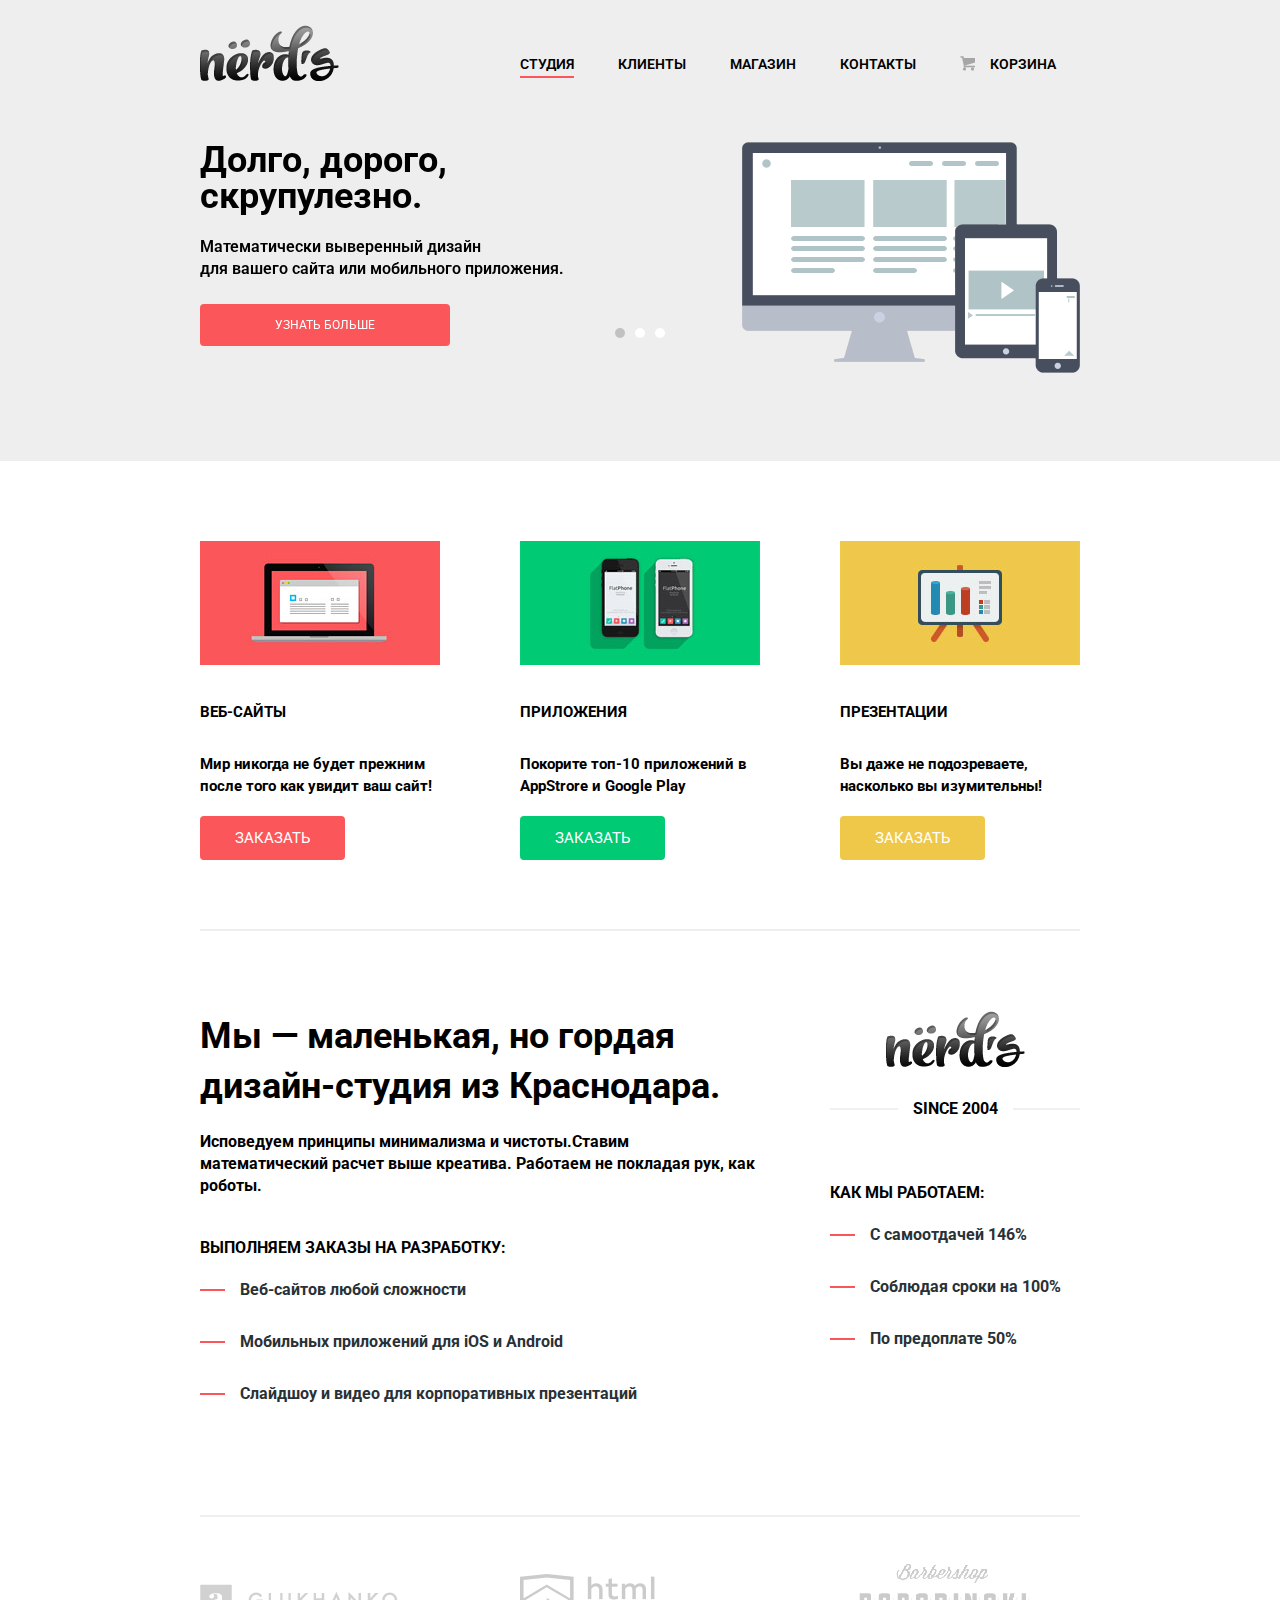
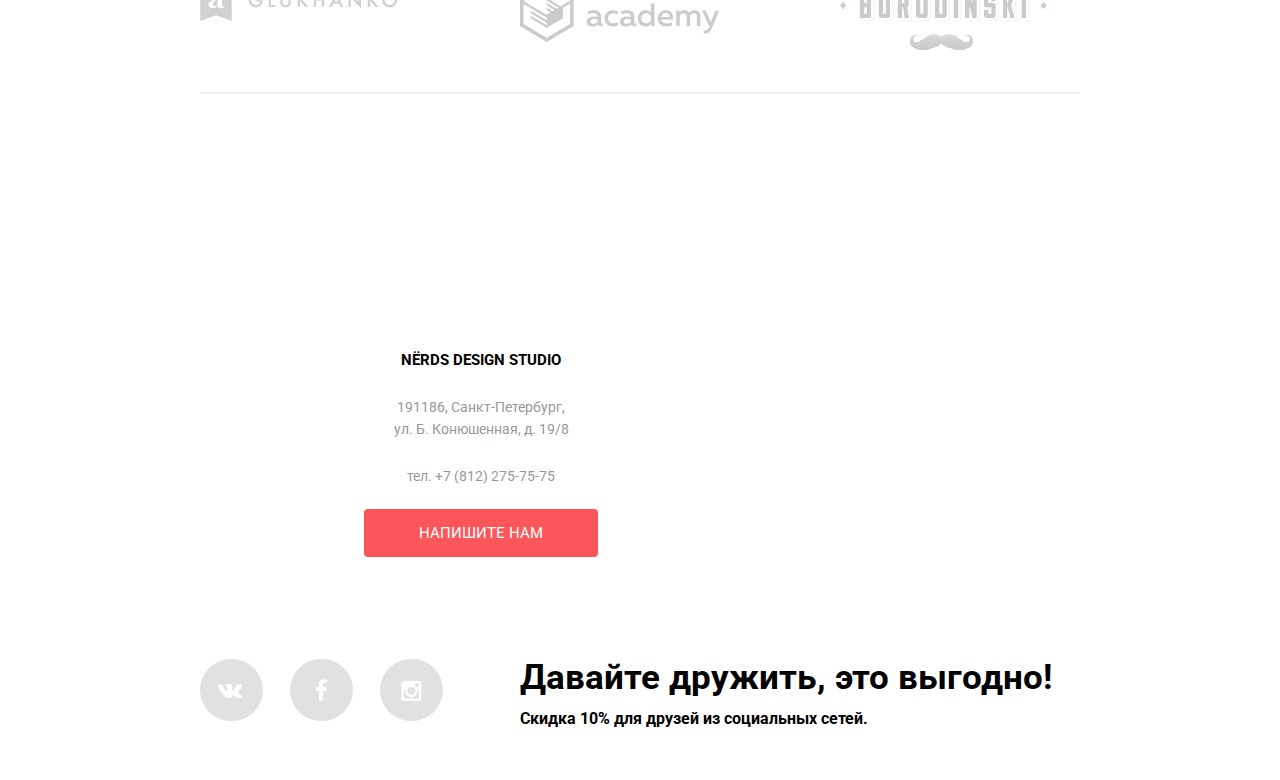
==== commit 5a9c2a90: "finished project" ====
--- a/index.html
+++ b/index.html
@@ -2,10 +2,17 @@
 <html lang="ru">
 <head>
   <meta charset="UTF-8">
-  <title>Nerds</title>
+  <title>Nёrds - главная</title>
   <link href="https://fonts.googleapis.com/css?family=Roboto" rel="stylesheet">
   <link rel="stylesheet" href="css/normalize.css">
   <link rel="stylesheet" href="css/style.css">
+  <link rel="shortcut icon" href="images/favicon.ico" type="image/vnd.microsoft.icon">
+  <link rel="icon" type="image/png" href="images/favicon-196x196.png" sizes="196x196">
+  <link rel="icon" type="image/png" href="images/favicon-128x128.png" sizes="128x128">
+  <link rel="icon" type="image/png" href="images/favicon-96x96.png" sizes="96x96">
+  <link rel="icon" type="image/png" href="images/favicon-64x64.png" sizes="64x64">
+  <link rel="icon" type="image/png" href="images/favicon-32x32.png" sizes="32x32">
+  <link rel="icon" type="image/png" href="images/favicon-16x16.png" sizes="16x16">
   <!-- jQuery library (served from Google) -->
   <script src="http://ajax.googleapis.com/ajax/libs/jquery/1.8.2/jquery.min.js"></script>
   <!-- bxSlider Javascript file -->
@@ -107,8 +114,7 @@
   <div class="index-column clearfix">
     <div class="index-column-left">
       <h2 class="big-heading">
-        Мы — маленькая, но гордая<br>
-        дизайн-студия из Краснодара.
+        Мы — маленькая, но гордая дизайн-студия из Краснодара.
       </h2>
       <p>
         Исповедуем принципы минимализма и чистоты.Ставим математический расчет выше креатива. Работаем не
--- a/css/style.css
+++ b/css/style.css
@@ -239,9 +239,10 @@
 }
 
 .index-column-left h2 {
-  text-align: left;
-  font-size: 36px;
-  padding-bottom: 20px;
+    text-align: left;
+    font-size: 36px;
+    padding-bottom: 20px;
+    text-transform: none;
 }
 
 .index-column p {
@@ -436,61 +437,30 @@
   padding-left: 104px;
 }
 
-.slider-ui {
-    margin-bottom: 15px;
-}
-
-.slider-ui span {
-    display: inline-block;
-    font-weight: bold;
-    text-transform: uppercase;
-    padding-bottom: 23px;
-}
-
-.slider-ui .br {
-    font-weight: bold;
-    text-transform: uppercase;
-    margin-right: 10px;
-    float: left;
-    padding-top: 10px;
-}
-
-.slider-ui .inf-to {
-    font-weight: bold;
-    text-transform: uppercase;
-    margin-right: 10px;
-    padding-top: 10px;
-    padding-left: 25px;
-    float: left;
-
-}
-
-.slider-ui input[type="text"] {
-    float: left;
-    width: 45px;
-    border: none;
-    outline: 0;
-    cursor: pointer;
-    background: #f1f1f1;
-    padding: 11px 15px 11px 15px;
-    border-radius: 3px;
-    font-weight: bold;
-    margin-right: 10px;
-}
-
-.slider-ui input[type="text"]:last-child {
-    margin-right: 0;
-}
-
-.my-inp-br {
-    margin-right: 10px;
-}
-
-.range-price {
-    float: left;
-    width: 240px;
-    margin-bottom: 52px;
-    margin-top: 10px;
+.slider-small label {
+  display: inline-block;
+  padding-bottom: 30px;
+  font-weight: bold;
+  text-transform: uppercase;
+  font-size: 18px;
+}
+
+.slider-small span {
+  font-weight: bold;
+  text-transform: uppercase;
+  padding-right: 5px;
+}
+
+
+
+.slider-bg {
+  width: 238px;
+  height: 80px;
+  background: #f1f1f1;
+  -webkit-border-radius: 5px;
+  -moz-border-radius: 5px;
+  border-radius: 8px;
+  margin-bottom: 15px;
 }
 
 .grid {
@@ -831,7 +801,7 @@
 
 .item-card .item-description {
     position: absolute;
-    top: 51px;
+    top: 46px;
     left: 19px;
 }
 
@@ -877,7 +847,7 @@
 
 .item-card img {
     width: 240px;
-    height: 240px;
+    height: 260px;
     padding-top: 30px;
 }
 
